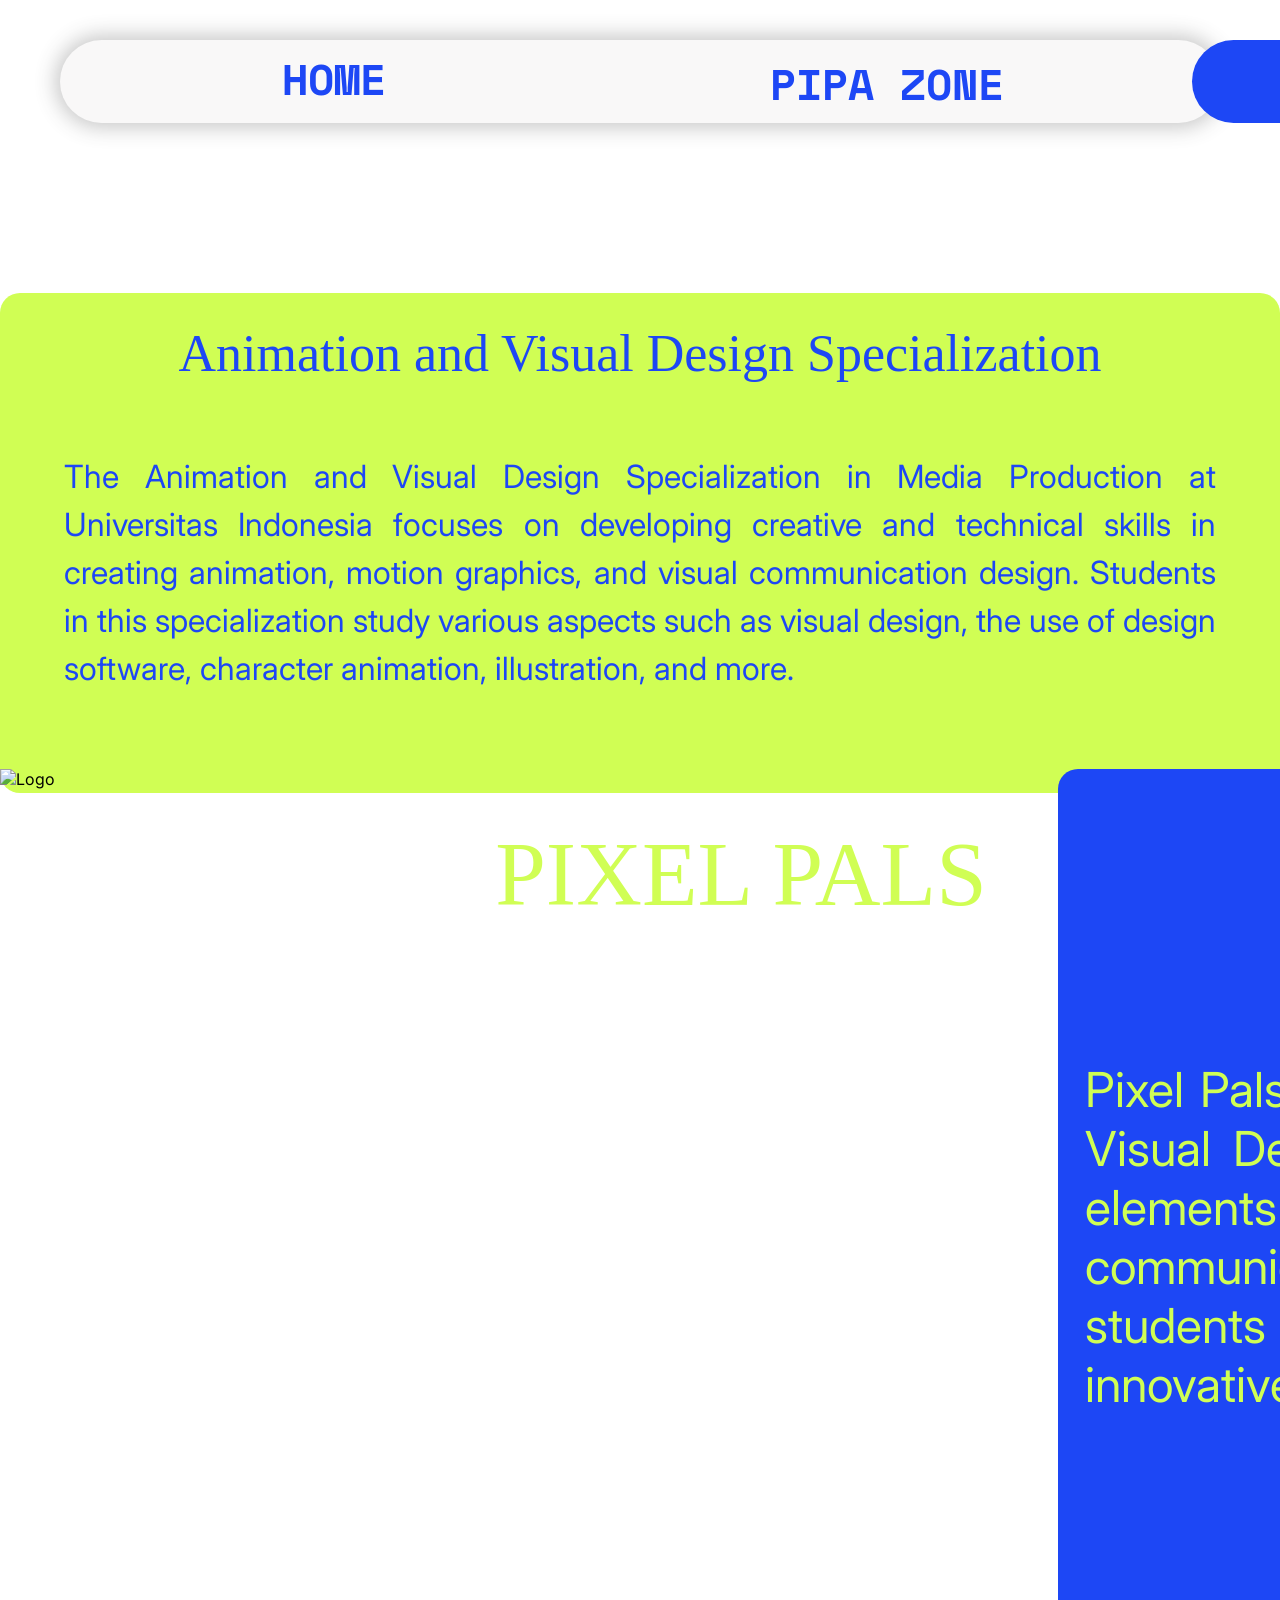
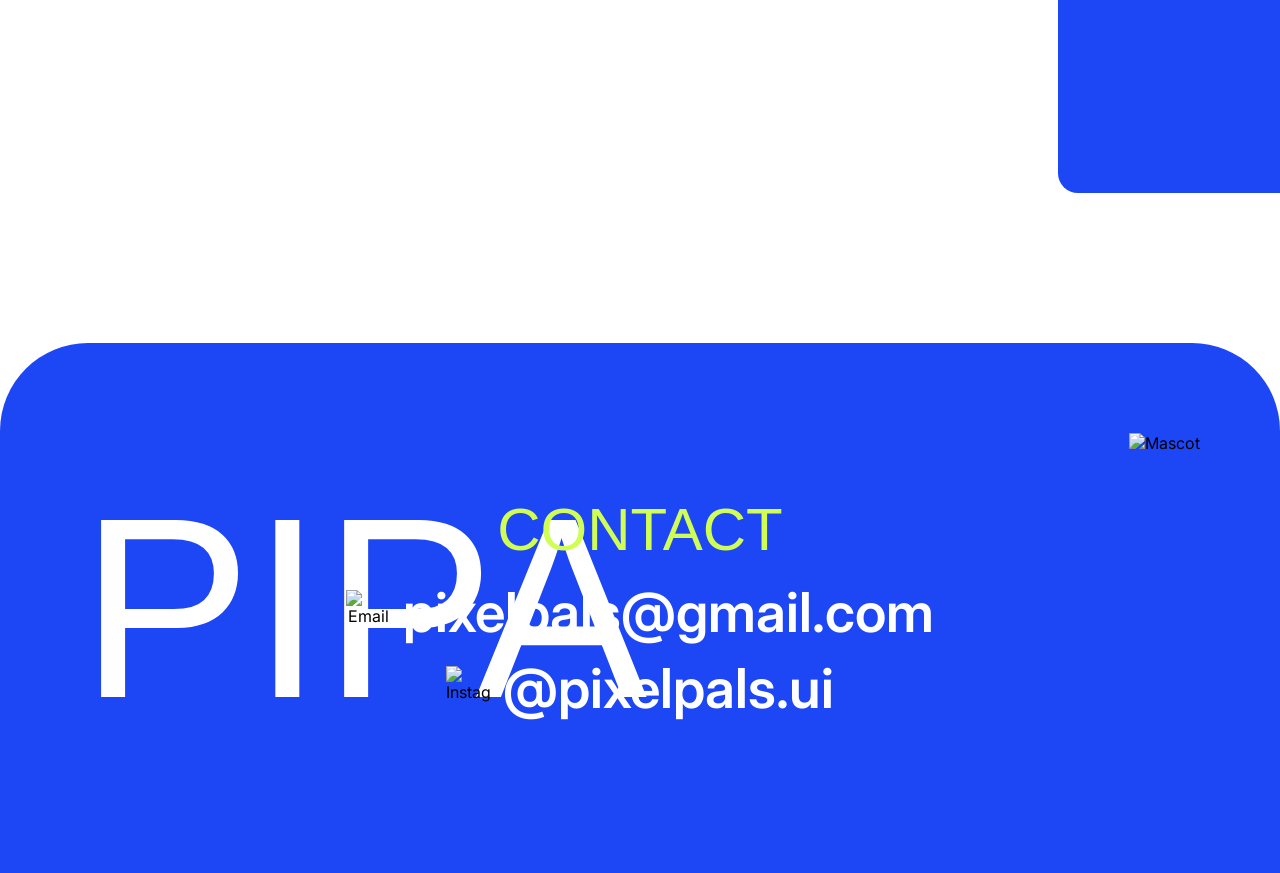
==== about.html @ cce6c1ff "Pembuatan CSS" ====
<!DOCTYPE html>
<html lang="id">
<head>
    <meta charset="UTF-8">
    <meta name="viewport" content="width=device-width, initial-scale=1.0">
    <title>About - PIXEL PALS</title>
    <link rel="preconnect" href="https://fonts.googleapis.com">
    <link rel="preconnect" href="https://fonts.gstatic.com" crossorigin>
    <link href="https://fonts.googleapis.com/css2?family=Inter:ital,opsz,wght@0,14..32,100..900;1,14..32,100..900&family=Montserrat:ital,wght@0,100..900;1,100..900&family=Poppins:ital,wght@0,100;0,200;0,300;0,400;0,500;0,600;0,700;0,800;0,900;1,100;1,200;1,300;1,400;1,500;1,600;1,700;1,800;1,900&family=Space+Mono:ital,wght@0,400;0,700;1,400;1,700&display=swap" rel="stylesheet">
    <link rel="stylesheet" href="css/style.css">
</head>
<body>
    <div class="page-scale-wrapper">
    <!-- Header & Navigation -->
    <header style="width: 100%; display: flex; justify-content: center; padding: 40px 60px 20px 60px; position: relative; z-index: 100;">
        <div style="width: 100%; max-width: 1610px; height: 83px; position: relative; border-radius: 118.92px;">
            <!-- Background with shadow -->
            <div style="width: 100%; height: 83px; left: 0px; top: 0px; position: absolute; opacity: 0.70; background: #F7F6F6; box-shadow: 0px 0px 20.22px 4.76px rgba(0, 0, 0, 0.30); border-radius: 118.92px;"></div>
            
            <!-- Home -->
            <a href="index.html" style="width: 375.03px; height: 41.34px; left: 86.05px; top: 6.50px; position: absolute; text-align: center; color: #1D47F5; font-size: 42.81px; font-family: 'Symtext', 'Space Mono', monospace; font-weight: bold; text-decoration: none;">HOME</a>
            
            <!-- PIPA Zone -->
            <a href="pipa-zone.html" style="width: 375.03px; height: 41.34px; left: 639.16px; top: 11.66px; position: absolute; text-align: center; color: #1D47F5; font-size: 42.81px; font-family: 'Symtext', 'Space Mono', monospace; font-weight: bold; text-decoration: none;">PIPA ZONE</a>
            
            <!-- About - Active -->
            <a href="about.html" style="width: 455.55px; height: 83.05px; left: 1131.92px; top: 0px; position: absolute; background: #1D47F5; border-radius: 118.92px; text-decoration: none; display: flex; align-items: center; justify-content: center;">
                <span style="text-align: center; color: #F9F9F9; font-size: 37.98px; font-family: 'Symtext', 'Space Mono', monospace; font-weight: bold;">ABOUT</span>
            </a>
        </div>
    </header>

    <!-- About Section -->
    <section class="about-section" style="margin-top: 150px; margin-bottom: 150px;">
        <!-- Green Bar -->
        <div class="about-green-bar"></div>
        
        <!-- Title -->
        <div class="about-title">Animation and Visual Design Specialization</div>
        
        <!-- Description -->
        <div class="about-desc">The Animation and Visual Design Specialization in Media Production at Universitas Indonesia focuses on developing creative and technical skills in creating animation, motion graphics, and visual communication design. Students in this specialization study various aspects such as visual design, the use of design software, character animation, illustration, and more.</div>
        
        <!-- Image -->
        <img src="img/Logo.png" alt="Logo" class="about-image" style="object-fit: contain;">
        
        <!-- Blue Box -->
        <div class="about-blue-box"></div>
        
        <!-- PIXEL PALS Title -->
        <div class="about-pixel-pals">PIXEL PALS</div>
        
        <!-- PIXEL PALS Description -->
        <div class="about-pixel-desc">Pixel Pals is the name of a studio/specialization within the Animation and Visual Design concentration. In the Pixel Pals studio, students combine elements of visual art and technology to create effective and engaging communication works. By utilizing technology and aesthetic principles, students are trained to produce various visual media in ways that are innovative, creative, and relevant to the needs of today's audience.</div>
    </section>

    <!-- Footer -->
    <footer style="width: 100%; box-sizing: border-box; padding: 40px 20px; background: #1D47F5; border-radius: 88px 88px 0 0; display: flex; justify-content: center; align-items: center; margin-top: 100px;">
        <div style="width: 100%; max-width: 2091px; height: 450px; position: relative; margin: 0 auto; padding: 0 60px;">
            <!-- PIPA - Left Side -->
            <div style="position: absolute; left: 60px; top: 50%; transform: translateY(-50%); text-align: center; color: white; font-size: 257.24px; font-family: 'Symtext', sans-serif; font-weight: 400; word-wrap: break-word;">PIPA</div>
            
            <!-- Contact Section - Center -->
            <div style="position: absolute; left: 50%; top: 50%; transform: translate(-50%, -50%); text-align: center;">
                <div style="text-align: center; color: #D0FE54; font-size: 60px; font-family: 'Symtext', sans-serif; font-weight: 400; margin-bottom: 15px;">CONTACT</div>
                <div style="display: flex; align-items: center; justify-content: center; gap: 12px; margin-bottom: 10px;">
                    <img src="img/Email-icon.png" alt="Email" style="width: 45px; height: 45px; object-fit: contain;">
                    <span style="text-align: center; color: white; font-size: 55px; font-family: 'Inter', sans-serif; font-weight: 600;">pixelpals@gmail.com</span>
                </div>
                <div style="display: flex; align-items: center; justify-content: center; gap: 12px;">
                    <img src="img/IG-icon.png" alt="Instagram" style="width: 45px; height: 45px; object-fit: contain;">
                    <span style="text-align: center; color: white; font-size: 55px; font-family: 'Inter', sans-serif; font-weight: 600;">@pixelpals.ui</span>
                </div>
            </div>
            
            <!-- Mascot - Right Side -->
            <img src="img/MASCOT.png" alt="Mascot" style="position: absolute; right: 60px; top: 50%; transform: translateY(-50%); height: 350px; object-fit: contain;">
        </div>
    </footer>
    </div>
</body>
</html>
---- css/style.css ----
@font-face {
            font-family: 'Symtext';
            src: url('Symtext.ttf') format('truetype');
            font-weight: normal;
            font-style: normal;
        }

        * {
            margin: 0;
            padding: 0;
            box-sizing: border-box;
        }

        :root {
            --blue: #1D47F5;
            --lime: #D0FE54;
            --black: #000000;
            --white: #FFFFFF;
        }

        body {
            font-family: 'Inter', sans-serif;
            background-color: var(--white);
            color: var(--black);
            min-height: 100vh;
            background-image: url('BACKGROUND-HOME.png');
            background-size: auto 100vh;
            background-position: center center;
            background-repeat: no-repeat;
            background-attachment: fixed;
            overflow-x: hidden;
            width: 100%;
        }

        .about-section {
            width: 100%;
            max-width: 2697px;
            height: 1500px;
            position: relative;
            margin: 0 auto;
            padding: 150px 80px 100px 80px;
        }

        .about-green-bar {
            width: 100%;
            height: 500px;
            position: absolute;
            left: 0;
            top: 0;
            background: #D0FE54;
            border-radius: 20px;
        }

        .about-title {
            width: 100%;
            height: 120px;
            position: absolute;
            left: 0;
            top: 30px;
            text-align: center;
            color: #1D47F5;
            font-size: 52px;
            font-family: 'Symtext';
            word-wrap: break-word;
            line-height: 1.2;
        }

        .about-desc {
            width: 90%;
            height: auto;
            position: absolute;
            left: 5%;
            top: 160px;
            text-align: justify;
            color: #1D47F5;
            font-size: 32px;
            font-family: 'Inter', sans-serif;
            font-weight: 400;
            word-wrap: break-word;
            line-height: 1.5;
        }

        .about-blue-box {
            width: 1624px;
            height: 1024px;
            position: absolute;
            left: 1058px;
            top: 476px;
            background: #1D47F5;
            border-radius: 20px;
        }

        .about-pixel-pals {
            width: 100%;
            height: 348px;
            position: absolute;
            left: 101px;
            top: 527px;
            text-align: center;
            color: #D0FE54;
            font-size: 91.06px;
            font-family: 'Symtext';
            word-wrap: break-word;
            line-height: 1.2;
        }

        .about-pixel-desc {
            width: 1551px;
            height: 405px;
            position: absolute;
            left: 1085px;
            top: 767px;
            text-align: justify;
            color: #D0FE54;
            font-size: 48.23px;
            font-family: 'Inter', sans-serif;
            font-weight: 400;
            word-wrap: break-word;
        }

        .about-image {
            width: 1024px;
            height: 1024px;
            position: absolute;
            left: 0;
            top: 476px;
            object-fit: contain;
        }
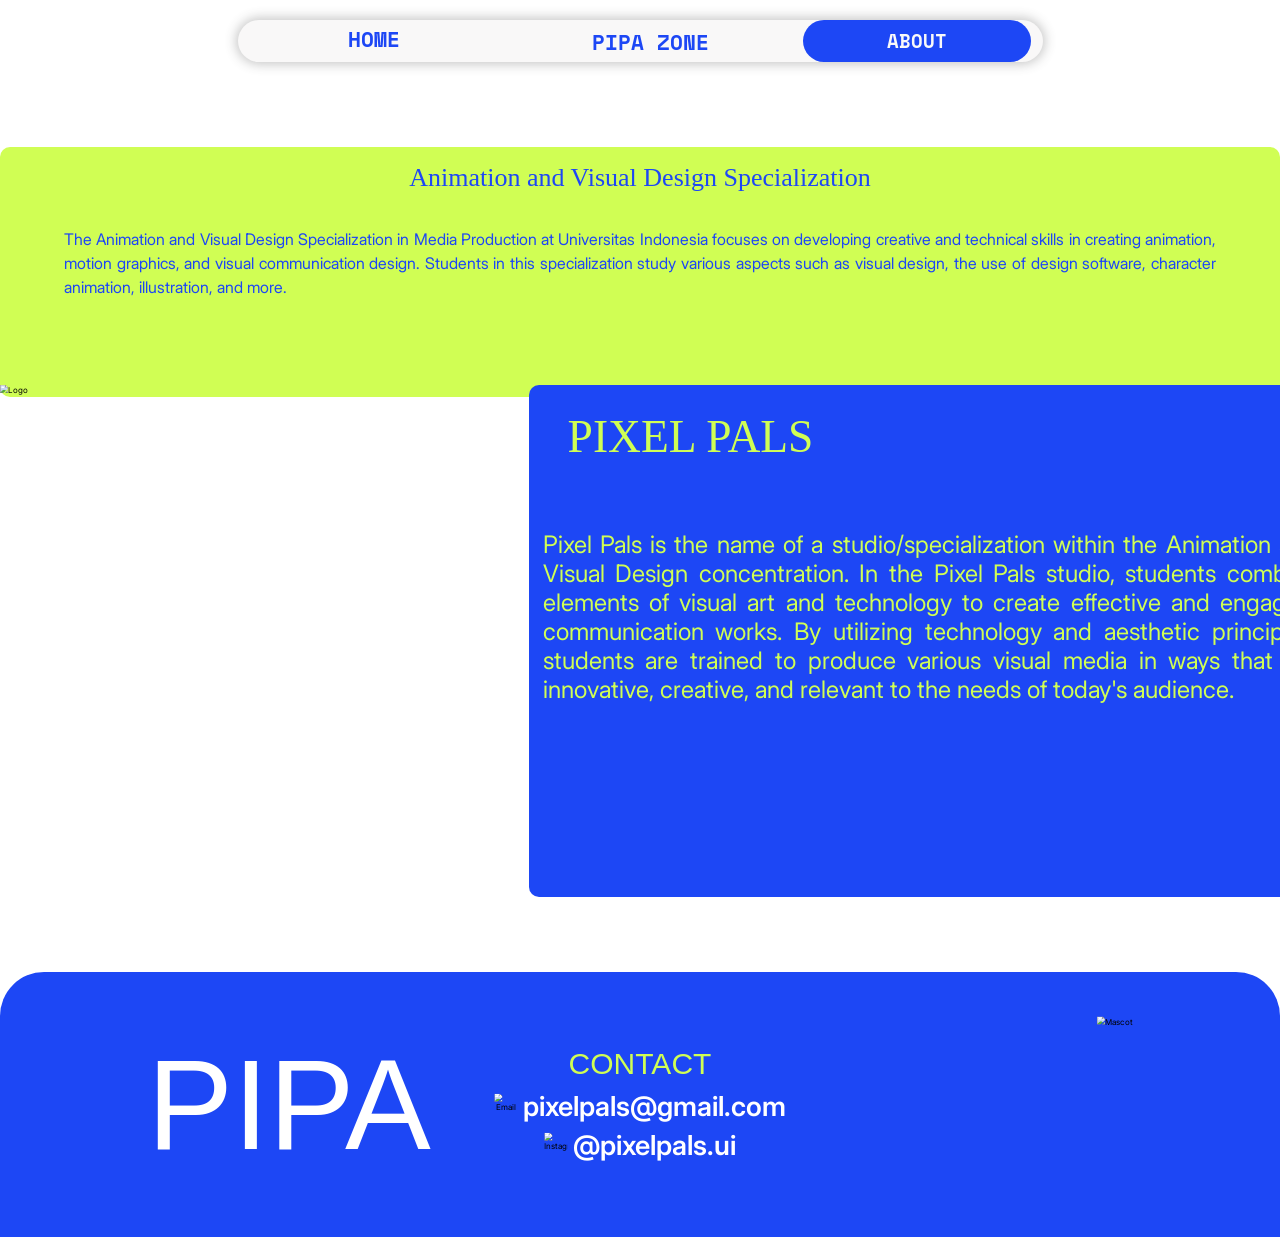
==== commit 788f0e46: "#2" ====
--- a/about.html
+++ b/about.html
@@ -7,7 +7,143 @@
     <link rel="preconnect" href="https://fonts.googleapis.com">
     <link rel="preconnect" href="https://fonts.gstatic.com" crossorigin>
     <link href="https://fonts.googleapis.com/css2?family=Inter:ital,opsz,wght@0,14..32,100..900;1,14..32,100..900&family=Montserrat:ital,wght@0,100..900;1,100..900&family=Poppins:ital,wght@0,100;0,200;0,300;0,400;0,500;0,600;0,700;0,800;0,900;1,100;1,200;1,300;1,400;1,500;1,600;1,700;1,800;1,900&family=Space+Mono:ital,wght@0,400;0,700;1,400;1,700&display=swap" rel="stylesheet">
-    <link rel="stylesheet" href="css/style.css">
+    <style>
+        /* Register local font - Symtext */
+        @font-face {
+            font-family: 'Symtext';
+            src: url('Symtext.ttf') format('truetype');
+            font-weight: normal;
+            font-style: normal;
+        }
+
+        * {
+            margin: 0;
+            padding: 0;
+            box-sizing: border-box;
+        }
+
+        :root {
+            --blue: #1D47F5;
+            --lime: #D0FE54;
+            --black: #000000;
+            --white: #FFFFFF;
+        }
+
+        body {
+            font-family: 'Inter', sans-serif;
+            background-color: var(--white);
+            color: var(--black);
+            min-height: 100vh;
+            background-image: url('BACKGROUND-HOME.png');
+            background-size: auto 100vh;
+            background-position: center center;
+            background-repeat: no-repeat;
+            background-attachment: fixed;
+            overflow-x: hidden;
+            width: 100%;
+        }
+
+        .page-scale-wrapper {
+            zoom: 0.5;
+            -moz-transform: scale(0.5);
+            -moz-transform-origin: 0 0;
+        }
+
+        .about-section {
+            width: 100%;
+            max-width: 2697px;
+            height: 1500px;
+            position: relative;
+            margin: 0 auto;
+            padding: 150px 80px 100px 80px;
+        }
+
+        .about-green-bar {
+            width: 100%;
+            height: 500px;
+            position: absolute;
+            left: 0;
+            top: 0;
+            background: #D0FE54;
+            border-radius: 20px;
+        }
+
+        .about-title {
+            width: 100%;
+            height: 120px;
+            position: absolute;
+            left: 0;
+            top: 30px;
+            text-align: center;
+            color: #1D47F5;
+            font-size: 52px;
+            font-family: 'Symtext';
+            word-wrap: break-word;
+            line-height: 1.2;
+        }
+
+        .about-desc {
+            width: 90%;
+            height: auto;
+            position: absolute;
+            left: 5%;
+            top: 160px;
+            text-align: justify;
+            color: #1D47F5;
+            font-size: 32px;
+            font-family: 'Inter', sans-serif;
+            font-weight: 400;
+            word-wrap: break-word;
+            line-height: 1.5;
+        }
+
+        .about-blue-box {
+            width: 1624px;
+            height: 1024px;
+            position: absolute;
+            left: 1058px;
+            top: 476px;
+            background: #1D47F5;
+            border-radius: 20px;
+        }
+
+        .about-pixel-pals {
+            width: 100%;
+            height: 348px;
+            position: absolute;
+            left: 101px;
+            top: 527px;
+            text-align: center;
+            color: #D0FE54;
+            font-size: 91.06px;
+            font-family: 'Symtext';
+            word-wrap: break-word;
+            line-height: 1.2;
+        }
+
+        .about-pixel-desc {
+            width: 1551px;
+            height: 405px;
+            position: absolute;
+            left: 1085px;
+            top: 767px;
+            text-align: justify;
+            color: #D0FE54;
+            font-size: 48.23px;
+            font-family: 'Inter', sans-serif;
+            font-weight: 400;
+            word-wrap: break-word;
+        }
+
+        .about-image {
+            width: 1024px;
+            height: 1024px;
+            position: absolute;
+            left: 0;
+            top: 476px;
+            object-fit: contain;
+        }
+    </style>
 </head>
 <body>
     <div class="page-scale-wrapper">
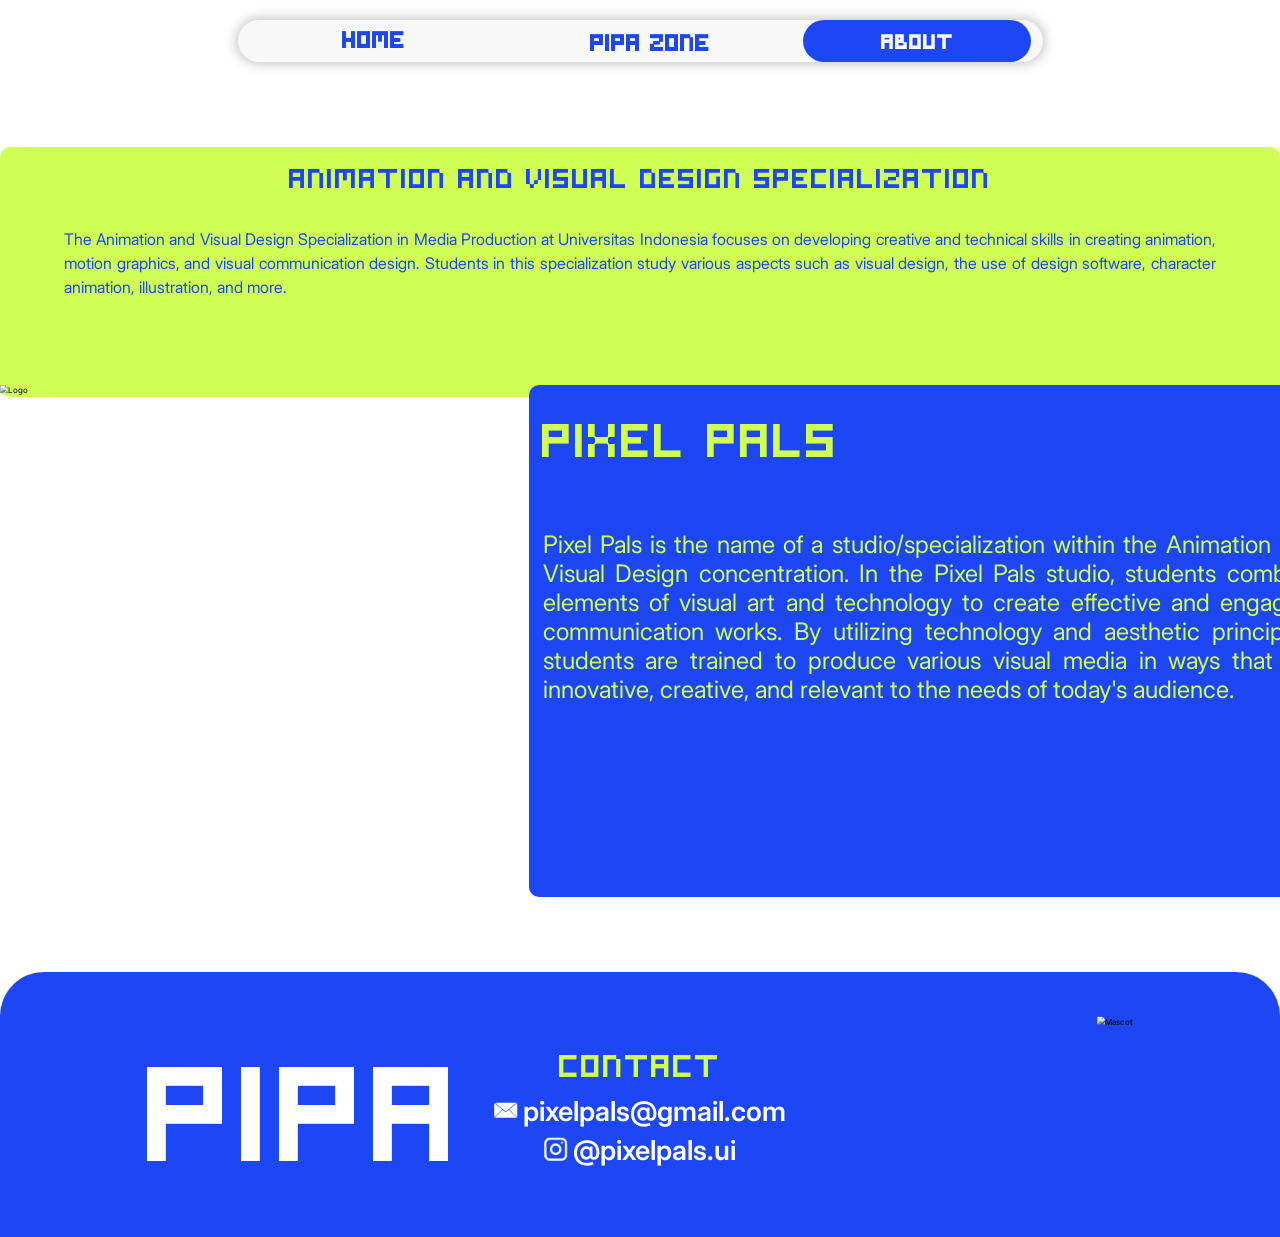
==== commit b178aec6: "berak" ====
--- a/about.html
+++ b/about.html
@@ -7,143 +7,7 @@
     <link rel="preconnect" href="https://fonts.googleapis.com">
     <link rel="preconnect" href="https://fonts.gstatic.com" crossorigin>
     <link href="https://fonts.googleapis.com/css2?family=Inter:ital,opsz,wght@0,14..32,100..900;1,14..32,100..900&family=Montserrat:ital,wght@0,100..900;1,100..900&family=Poppins:ital,wght@0,100;0,200;0,300;0,400;0,500;0,600;0,700;0,800;0,900;1,100;1,200;1,300;1,400;1,500;1,600;1,700;1,800;1,900&family=Space+Mono:ital,wght@0,400;0,700;1,400;1,700&display=swap" rel="stylesheet">
-    <style>
-        /* Register local font - Symtext */
-        @font-face {
-            font-family: 'Symtext';
-            src: url('Symtext.ttf') format('truetype');
-            font-weight: normal;
-            font-style: normal;
-        }
-
-        * {
-            margin: 0;
-            padding: 0;
-            box-sizing: border-box;
-        }
-
-        :root {
-            --blue: #1D47F5;
-            --lime: #D0FE54;
-            --black: #000000;
-            --white: #FFFFFF;
-        }
-
-        body {
-            font-family: 'Inter', sans-serif;
-            background-color: var(--white);
-            color: var(--black);
-            min-height: 100vh;
-            background-image: url('BACKGROUND-HOME.png');
-            background-size: auto 100vh;
-            background-position: center center;
-            background-repeat: no-repeat;
-            background-attachment: fixed;
-            overflow-x: hidden;
-            width: 100%;
-        }
-
-        .page-scale-wrapper {
-            zoom: 0.5;
-            -moz-transform: scale(0.5);
-            -moz-transform-origin: 0 0;
-        }
-
-        .about-section {
-            width: 100%;
-            max-width: 2697px;
-            height: 1500px;
-            position: relative;
-            margin: 0 auto;
-            padding: 150px 80px 100px 80px;
-        }
-
-        .about-green-bar {
-            width: 100%;
-            height: 500px;
-            position: absolute;
-            left: 0;
-            top: 0;
-            background: #D0FE54;
-            border-radius: 20px;
-        }
-
-        .about-title {
-            width: 100%;
-            height: 120px;
-            position: absolute;
-            left: 0;
-            top: 30px;
-            text-align: center;
-            color: #1D47F5;
-            font-size: 52px;
-            font-family: 'Symtext';
-            word-wrap: break-word;
-            line-height: 1.2;
-        }
-
-        .about-desc {
-            width: 90%;
-            height: auto;
-            position: absolute;
-            left: 5%;
-            top: 160px;
-            text-align: justify;
-            color: #1D47F5;
-            font-size: 32px;
-            font-family: 'Inter', sans-serif;
-            font-weight: 400;
-            word-wrap: break-word;
-            line-height: 1.5;
-        }
-
-        .about-blue-box {
-            width: 1624px;
-            height: 1024px;
-            position: absolute;
-            left: 1058px;
-            top: 476px;
-            background: #1D47F5;
-            border-radius: 20px;
-        }
-
-        .about-pixel-pals {
-            width: 100%;
-            height: 348px;
-            position: absolute;
-            left: 101px;
-            top: 527px;
-            text-align: center;
-            color: #D0FE54;
-            font-size: 91.06px;
-            font-family: 'Symtext';
-            word-wrap: break-word;
-            line-height: 1.2;
-        }
-
-        .about-pixel-desc {
-            width: 1551px;
-            height: 405px;
-            position: absolute;
-            left: 1085px;
-            top: 767px;
-            text-align: justify;
-            color: #D0FE54;
-            font-size: 48.23px;
-            font-family: 'Inter', sans-serif;
-            font-weight: 400;
-            word-wrap: break-word;
-        }
-
-        .about-image {
-            width: 1024px;
-            height: 1024px;
-            position: absolute;
-            left: 0;
-            top: 476px;
-            object-fit: contain;
-        }
-    </style>
+    <link rel="stylesheet" href="css/styleAbout.css">
 </head>
 <body>
     <div class="page-scale-wrapper">
--- a/css/styleAbout.css
+++ b/css/styleAbout.css
@@ -0,0 +1,134 @@
+@font-face {
+            font-family: 'Symtext';
+            src: url('../attr/Symtext.ttf') format('truetype');
+            font-weight: normal;
+            font-style: normal;
+        }
+
+        * {
+            margin: 0;
+            padding: 0;
+            box-sizing: border-box;
+        }
+
+        :root {
+            --blue: #1D47F5;
+            --lime: #D0FE54;
+            --black: #000000;
+            --white: #FFFFFF;
+        }
+
+        body {
+            font-family: 'Inter', sans-serif;
+            background-color: var(--white);
+            color: var(--black);
+            min-height: 100vh;
+            background-image: url('BACKGROUND-HOME.png');
+            background-size: auto 100vh;
+            background-position: center center;
+            background-repeat: no-repeat;
+            background-attachment: fixed;
+            overflow-x: hidden;
+            width: 100%;
+        }
+
+        .page-scale-wrapper {
+            zoom: 0.5;
+            -moz-transform: scale(0.5);
+            -moz-transform-origin: 0 0;
+        }
+
+        .about-section {
+            width: 100%;
+            max-width: 2697px;
+            height: 1500px;
+            position: relative;
+            margin: 0 auto;
+            padding: 150px 80px 100px 80px;
+        }
+
+        .about-green-bar {
+            width: 100%;
+            height: 500px;
+            position: absolute;
+            left: 0;
+            top: 0;
+            background: #D0FE54;
+            border-radius: 20px;
+        }
+
+        .about-title {
+            width: 100%;
+            height: 120px;
+            position: absolute;
+            left: 0;
+            top: 30px;
+            text-align: center;
+            color: #1D47F5;
+            font-size: 52px;
+            font-family: 'Symtext';
+            word-wrap: break-word;
+            line-height: 1.2;
+        }
+
+        .about-desc {
+            width: 90%;
+            height: auto;
+            position: absolute;
+            left: 5%;
+            top: 160px;
+            text-align: justify;
+            color: #1D47F5;
+            font-size: 32px;
+            font-family: 'Inter', sans-serif;
+            font-weight: 400;
+            word-wrap: break-word;
+            line-height: 1.5;
+        }
+
+        .about-blue-box {
+            width: 1624px;
+            height: 1024px;
+            position: absolute;
+            left: 1058px;
+            top: 476px;
+            background: #1D47F5;
+            border-radius: 20px;
+        }
+
+        .about-pixel-pals {
+            width: 100%;
+            height: 348px;
+            position: absolute;
+            left: 101px;
+            top: 527px;
+            text-align: center;
+            color: #D0FE54;
+            font-size: 91.06px;
+            font-family: 'Symtext';
+            word-wrap: break-word;
+            line-height: 1.2;
+        }
+
+        .about-pixel-desc {
+            width: 1551px;
+            height: 405px;
+            position: absolute;
+            left: 1085px;
+            top: 767px;
+            text-align: justify;
+            color: #D0FE54;
+            font-size: 48.23px;
+            font-family: 'Inter', sans-serif;
+            font-weight: 400;
+            word-wrap: break-word;
+        }
+
+        .about-image {
+            width: 1024px;
+            height: 1024px;
+            position: absolute;
+            left: 0;
+            top: 476px;
+            object-fit: contain;
+        }
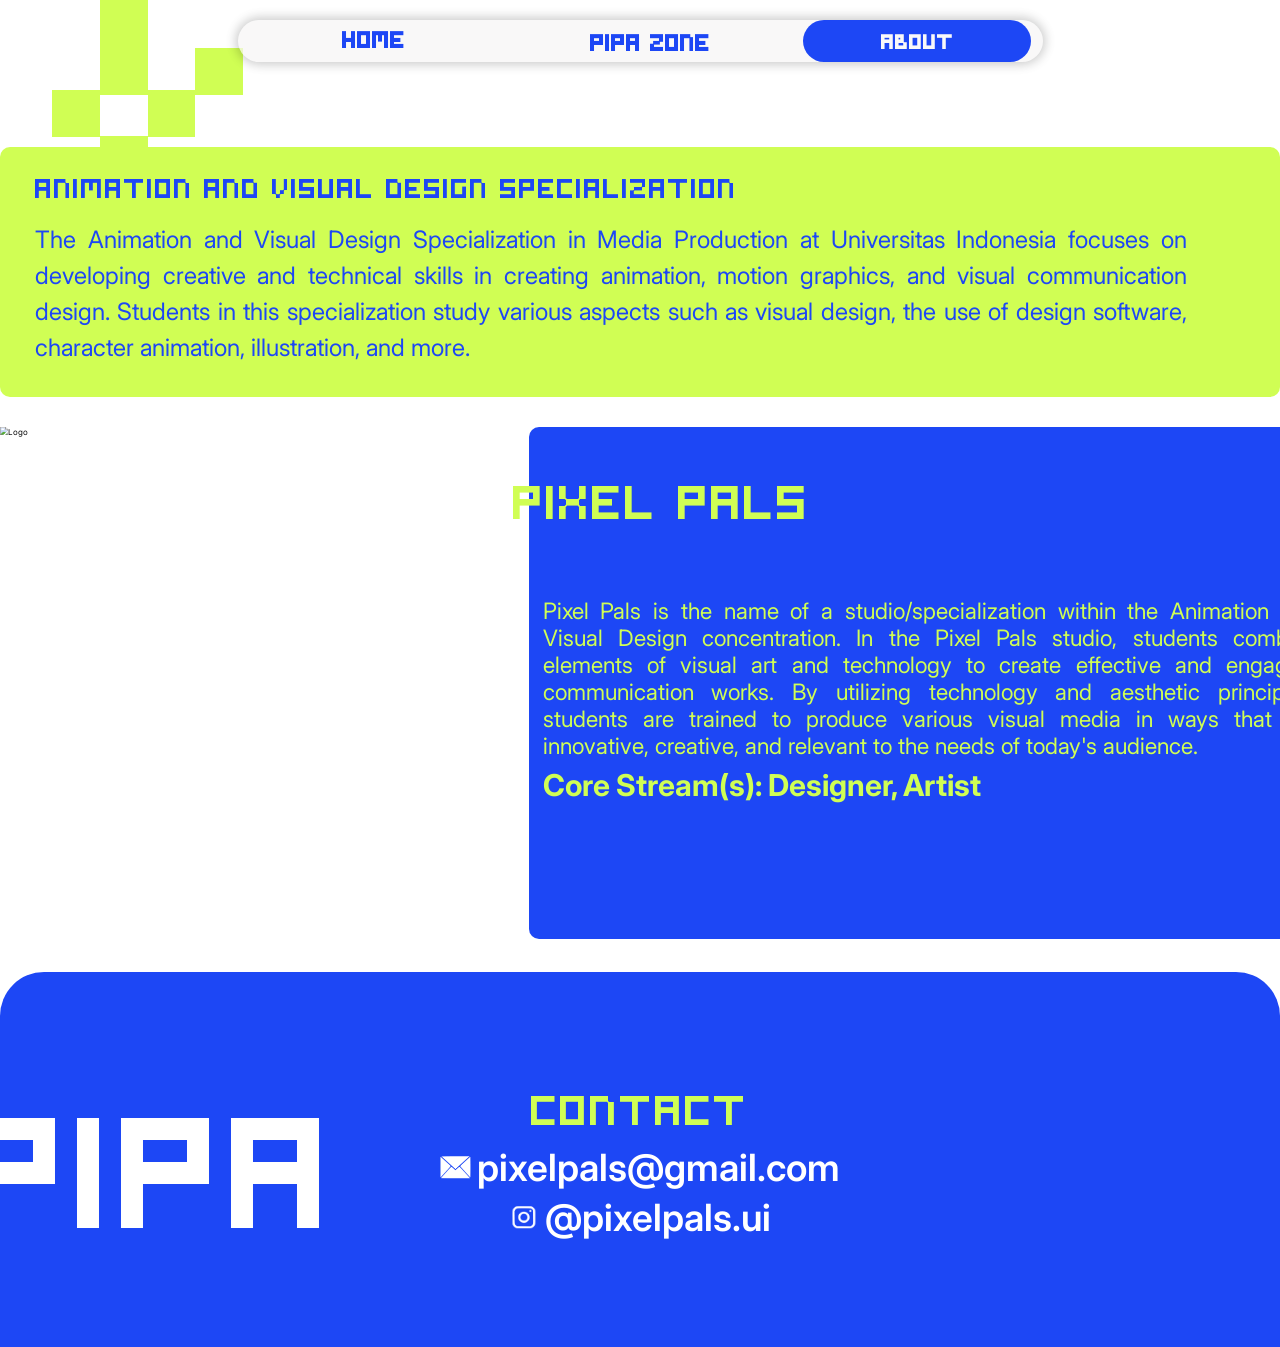
==== commit 5084708d: "fix index, about" ====
--- a/about.html
+++ b/about.html
@@ -11,6 +11,22 @@
 </head>
 <body>
     <div class="page-scale-wrapper">
+        <div class="background-pattern">
+            <!-- Left side - Lime squares (top) -->
+            <div class="square-lime" style="left: 104.65px; top: 179.08px;"></div>
+            <div class="square-lime" style="left: 200.02px; top: 271.87px;"></div>
+            <div class="square-lime" style="left: 295.38px; top: 179.08px; "></div>
+            <div class="square-lime" style="left: 390.75px; top: 95.37px;"></div>
+            <div class="square-lime" style="left: 200.02px; top: 0px;"></div>
+            <div class="square-lime" style="left: 200.02px; top: 95.37px"></div>
+
+            <!-- Right side - Blue squares (top) -->
+            <div class="square-blue" style="left: 2631.80px; top: 841.18px;"></div>
+            <div class="square-blue" style="left: 2760.02px; top: 965.93px;"></div>
+            <div class="square-blue" style="left: 2888.24px; top: 841.18px;"></div>
+            <div class="square-blue" style="left: 2760.02px; top: 728.63px;"></div>
+        </div>
+
     <!-- Header & Navigation -->
     <header style="width: 100%; display: flex; justify-content: center; padding: 40px 60px 20px 60px; position: relative; z-index: 100;">
         <div style="width: 100%; max-width: 1610px; height: 83px; position: relative; border-radius: 118.92px;">
@@ -52,29 +68,31 @@
         
         <!-- PIXEL PALS Description -->
         <div class="about-pixel-desc">Pixel Pals is the name of a studio/specialization within the Animation and Visual Design concentration. In the Pixel Pals studio, students combine elements of visual art and technology to create effective and engaging communication works. By utilizing technology and aesthetic principles, students are trained to produce various visual media in ways that are innovative, creative, and relevant to the needs of today's audience.</div>
+    
+        <div class="about-coreStream">Core Stream(s): Designer, Artist</div>
     </section>
 
     <!-- Footer -->
-    <footer style="width: 100%; box-sizing: border-box; padding: 40px 20px; background: #1D47F5; border-radius: 88px 88px 0 0; display: flex; justify-content: center; align-items: center; margin-top: 100px;">
+    <footer style="width: 100%; box-sizing: border-box; padding: 150px; background: #1D47F5; border-radius: 88px 88px 0 0; display: flex; justify-content: center; align-items: center; margin-top: 100px;">
         <div style="width: 100%; max-width: 2091px; height: 450px; position: relative; margin: 0 auto; padding: 0 60px;">
             <!-- PIPA - Left Side -->
-            <div style="position: absolute; left: 60px; top: 50%; transform: translateY(-50%); text-align: center; color: white; font-size: 257.24px; font-family: 'Symtext', sans-serif; font-weight: 400; word-wrap: break-word;">PIPA</div>
+            <div style="position: absolute; left: -300px; top: 230px; transform: translateY(-50%); text-align: center; color: white; font-size: 300.24px; font-family: 'Symtext', 'Space Mono', monospace; font-weight: 400; word-wrap: break-word;">PIPA</div>
             
             <!-- Contact Section - Center -->
             <div style="position: absolute; left: 50%; top: 50%; transform: translate(-50%, -50%); text-align: center;">
-                <div style="text-align: center; color: #D0FE54; font-size: 60px; font-family: 'Symtext', sans-serif; font-weight: 400; margin-bottom: 15px;">CONTACT</div>
+                <div style="text-align: center; color: #D0FE54; font-size: 80px; font-family: 'Symtext', sans-serif; font-weight: 400; margin-bottom: 15px;">CONTACT</div>
                 <div style="display: flex; align-items: center; justify-content: center; gap: 12px; margin-bottom: 10px;">
-                    <img src="img/Email-icon.png" alt="Email" style="width: 45px; height: 45px; object-fit: contain;">
-                    <span style="text-align: center; color: white; font-size: 55px; font-family: 'Inter', sans-serif; font-weight: 600;">pixelpals@gmail.com</span>
+                    <img src="img/Email-icon.png" alt="Email" style="width: 60px; height: 45px; object-fit: contain;">
+                    <span style="text-align: center; color: white; font-size: 75px; font-family: 'Inter', sans-serif; font-weight: 600;">pixelpals@gmail.com</span>
                 </div>
                 <div style="display: flex; align-items: center; justify-content: center; gap: 12px;">
-                    <img src="img/IG-icon.png" alt="Instagram" style="width: 45px; height: 45px; object-fit: contain;">
-                    <span style="text-align: center; color: white; font-size: 55px; font-family: 'Inter', sans-serif; font-weight: 600;">@pixelpals.ui</span>
+                    <img src="img/IG-icon.png" alt="Instagram" style="width: 60px; height: 45px; object-fit: contain;">
+                    <span style="text-align: center; color: white; font-size: 75px; font-family: 'Inter', sans-serif; font-weight: 600;">@pixelpals.ui</span>
                 </div>
             </div>
             
             <!-- Mascot - Right Side -->
-            <img src="img/MASCOT.png" alt="Mascot" style="position: absolute; right: 60px; top: 50%; transform: translateY(-50%); height: 350px; object-fit: contain;">
+            <img src="img/MASCOT.png" alt="Mascot" style="position: absolute; right: -350px; top: 50%; transform: translateY(-50%); height: 700px; object-fit: contain;">
         </div>
     </footer>
     </div>
--- a/css/styleAbout.css
+++ b/css/styleAbout.css
@@ -32,6 +32,31 @@
             width: 100%;
         }
 
+        .background-pattern{
+            width: 100%; 
+            height: 100%; 
+            position: fixed; 
+            top: 0; 
+            left: 0; 
+            pointer-events: none; 
+            z-index: -1;
+        }
+
+        .square-lime{
+            width: 95.37px; 
+            height: 95.37px; 
+            position: absolute; 
+            background: #D0FE54;
+        }
+
+        .square-blue{
+            width: 128.22px; 
+            height: 128.22px; 
+            position: absolute; 
+            background: #1D47F5;
+        }
+
+
         .page-scale-wrapper {
             zoom: 0.5;
             -moz-transform: scale(0.5);
@@ -61,9 +86,8 @@
             width: 100%;
             height: 120px;
             position: absolute;
-            left: 0;
-            top: 30px;
-            text-align: center;
+            left: 70px;
+            top: 50px;
             color: #1D47F5;
             font-size: 52px;
             font-family: 'Symtext';
@@ -75,11 +99,11 @@
             width: 90%;
             height: auto;
             position: absolute;
-            left: 5%;
-            top: 160px;
+            left: 70px;
+            top: 150px;
             text-align: justify;
             color: #1D47F5;
-            font-size: 32px;
+            font-size: 48px;
             font-family: 'Inter', sans-serif;
             font-weight: 400;
             word-wrap: break-word;
@@ -91,7 +115,7 @@
             height: 1024px;
             position: absolute;
             left: 1058px;
-            top: 476px;
+            top: 560px;
             background: #1D47F5;
             border-radius: 20px;
         }
@@ -100,8 +124,8 @@
             width: 100%;
             height: 348px;
             position: absolute;
-            left: 101px;
-            top: 527px;
+            left: 43px;
+            top: 650px;
             text-align: center;
             color: #D0FE54;
             font-size: 91.06px;
@@ -115,10 +139,10 @@
             height: 405px;
             position: absolute;
             left: 1085px;
-            top: 767px;
+            top: 900px;
             text-align: justify;
             color: #D0FE54;
-            font-size: 48.23px;
+            font-size: 45.23px;
             font-family: 'Inter', sans-serif;
             font-weight: 400;
             word-wrap: break-word;
@@ -129,6 +153,29 @@
             height: 1024px;
             position: absolute;
             left: 0;
-            top: 476px;
+            top: 560px;
             object-fit: contain;
+        }
+
+        .about-coreStream {
+            width: 1551px;
+            height: 405px;
+            position: absolute;
+            left: 1085px;
+            top: 1240px;
+            text-align: justify;
+            color: #D0FE54;
+            font-size: 60.23px;
+            font-family: 'Inter', sans-serif;
+            font-weight: 400;
+            word-wrap: break-word;
+            font-weight: bold;
+        }
+
+        .snap-section {
+            scroll-snap-align: start;
+            flex-direction: column;
+            justify-content: center;
+            padding: 200px;
+            box-sizing: border-box;
         }
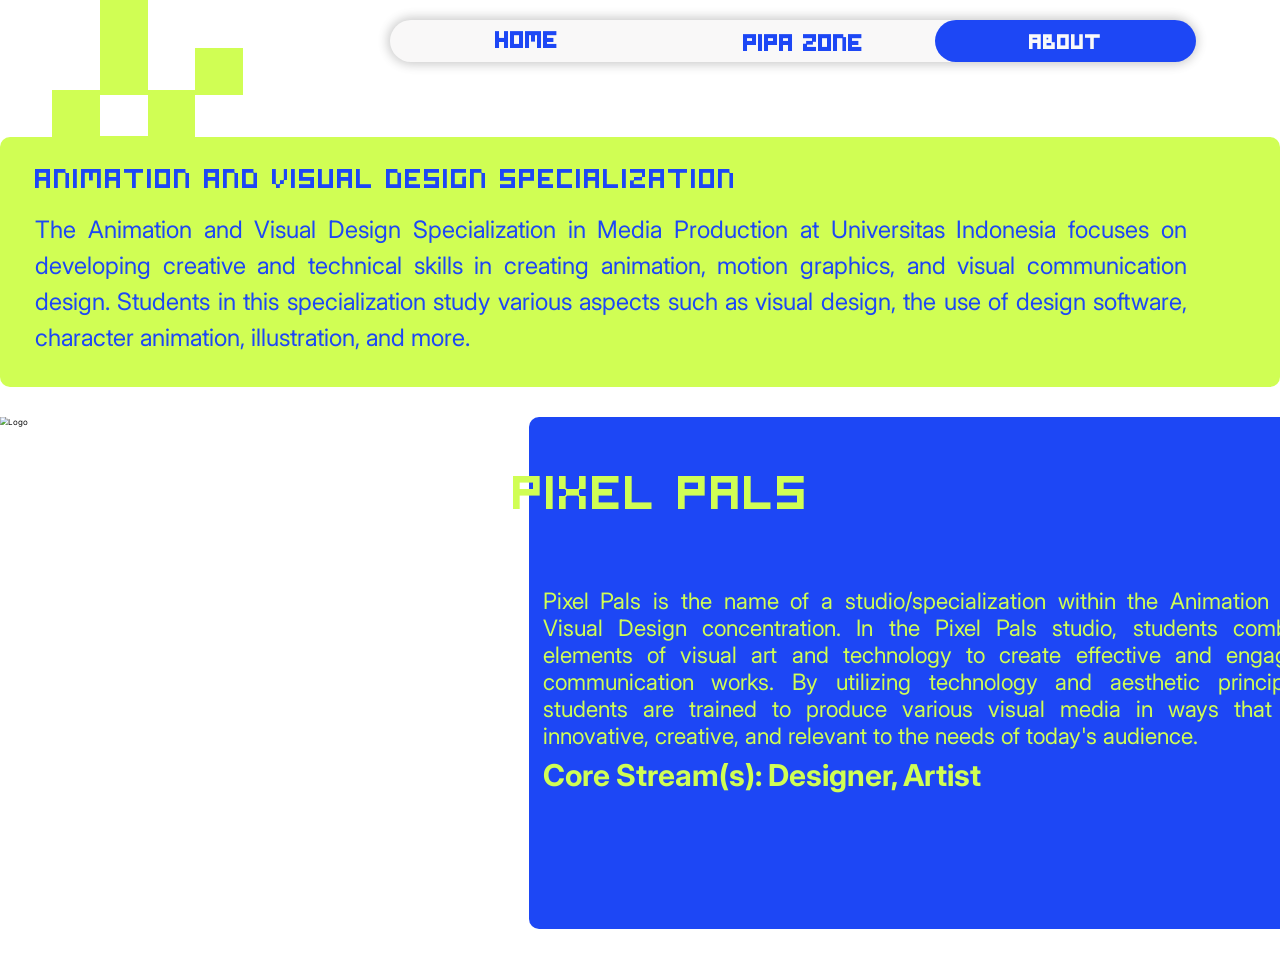
==== commit 764b93d8: "FIX HOME SAMA ABOUT" ====
--- a/about.html
+++ b/about.html
@@ -28,7 +28,7 @@
         </div>
 
     <!-- Header & Navigation -->
-    <header style="width: 100%; display: flex; justify-content: center; padding: 40px 60px 20px 60px; position: relative; z-index: 100;">
+    <header style="width: 100%; display: flex; justify-content: right; padding: 40px 170px 0px 60px; position: relative; z-index: 100;">
         <div style="width: 100%; max-width: 1610px; height: 83px; position: relative; border-radius: 118.92px;">
             <!-- Background with shadow -->
             <div style="width: 100%; height: 83px; left: 0px; top: 0px; position: absolute; opacity: 0.70; background: #F7F6F6; box-shadow: 0px 0px 20.22px 4.76px rgba(0, 0, 0, 0.30); border-radius: 118.92px;"></div>
@@ -40,7 +40,7 @@
             <a href="pipa-zone.html" style="width: 375.03px; height: 41.34px; left: 639.16px; top: 11.66px; position: absolute; text-align: center; color: #1D47F5; font-size: 42.81px; font-family: 'Symtext', 'Space Mono', monospace; font-weight: bold; text-decoration: none;">PIPA ZONE</a>
             
             <!-- About - Active -->
-            <a href="about.html" style="width: 455.55px; height: 83.05px; left: 1131.92px; top: 0px; position: absolute; background: #1D47F5; border-radius: 118.92px; text-decoration: none; display: flex; align-items: center; justify-content: center;">
+            <a href="about.html" style="width: 521.42px; height: 83.05px; left: 1090px; top: 0px; position: absolute; background: #1D47F5; border-radius: 118.92px; text-decoration: none; display: flex; align-items: center; justify-content: center;">
                 <span style="text-align: center; color: #F9F9F9; font-size: 37.98px; font-family: 'Symtext', 'Space Mono', monospace; font-weight: bold;">ABOUT</span>
             </a>
         </div>
@@ -72,29 +72,6 @@
         <div class="about-coreStream">Core Stream(s): Designer, Artist</div>
     </section>
 
-    <!-- Footer -->
-    <footer style="width: 100%; box-sizing: border-box; padding: 150px; background: #1D47F5; border-radius: 88px 88px 0 0; display: flex; justify-content: center; align-items: center; margin-top: 100px;">
-        <div style="width: 100%; max-width: 2091px; height: 450px; position: relative; margin: 0 auto; padding: 0 60px;">
-            <!-- PIPA - Left Side -->
-            <div style="position: absolute; left: -300px; top: 230px; transform: translateY(-50%); text-align: center; color: white; font-size: 300.24px; font-family: 'Symtext', 'Space Mono', monospace; font-weight: 400; word-wrap: break-word;">PIPA</div>
-            
-            <!-- Contact Section - Center -->
-            <div style="position: absolute; left: 50%; top: 50%; transform: translate(-50%, -50%); text-align: center;">
-                <div style="text-align: center; color: #D0FE54; font-size: 80px; font-family: 'Symtext', sans-serif; font-weight: 400; margin-bottom: 15px;">CONTACT</div>
-                <div style="display: flex; align-items: center; justify-content: center; gap: 12px; margin-bottom: 10px;">
-                    <img src="img/Email-icon.png" alt="Email" style="width: 60px; height: 45px; object-fit: contain;">
-                    <span style="text-align: center; color: white; font-size: 75px; font-family: 'Inter', sans-serif; font-weight: 600;">pixelpals@gmail.com</span>
-                </div>
-                <div style="display: flex; align-items: center; justify-content: center; gap: 12px;">
-                    <img src="img/IG-icon.png" alt="Instagram" style="width: 60px; height: 45px; object-fit: contain;">
-                    <span style="text-align: center; color: white; font-size: 75px; font-family: 'Inter', sans-serif; font-weight: 600;">@pixelpals.ui</span>
-                </div>
-            </div>
-            
-            <!-- Mascot - Right Side -->
-            <img src="img/MASCOT.png" alt="Mascot" style="position: absolute; right: -350px; top: 50%; transform: translateY(-50%); height: 700px; object-fit: contain;">
-        </div>
-    </footer>
     </div>
 </body>
 </html>
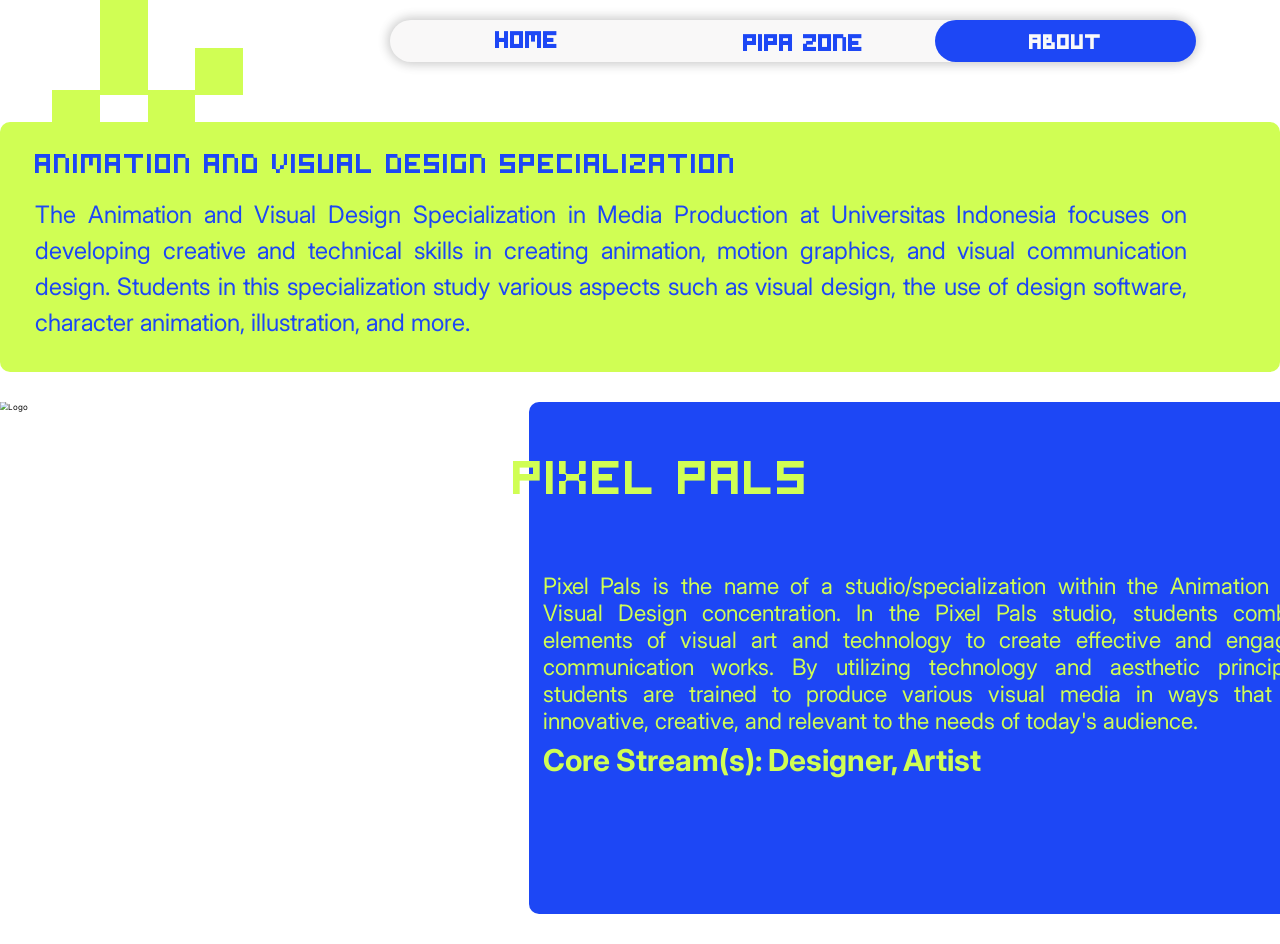
==== commit 102024a1: "Update about.html" ====
--- a/about.html
+++ b/about.html
@@ -47,7 +47,7 @@
     </header>
 
     <!-- About Section -->
-    <section class="about-section" style="margin-top: 150px; margin-bottom: 150px;">
+    <section class="about-section" style="margin-top: 120px; margin-bottom: 150px;">
         <!-- Green Bar -->
         <div class="about-green-bar"></div>
         
